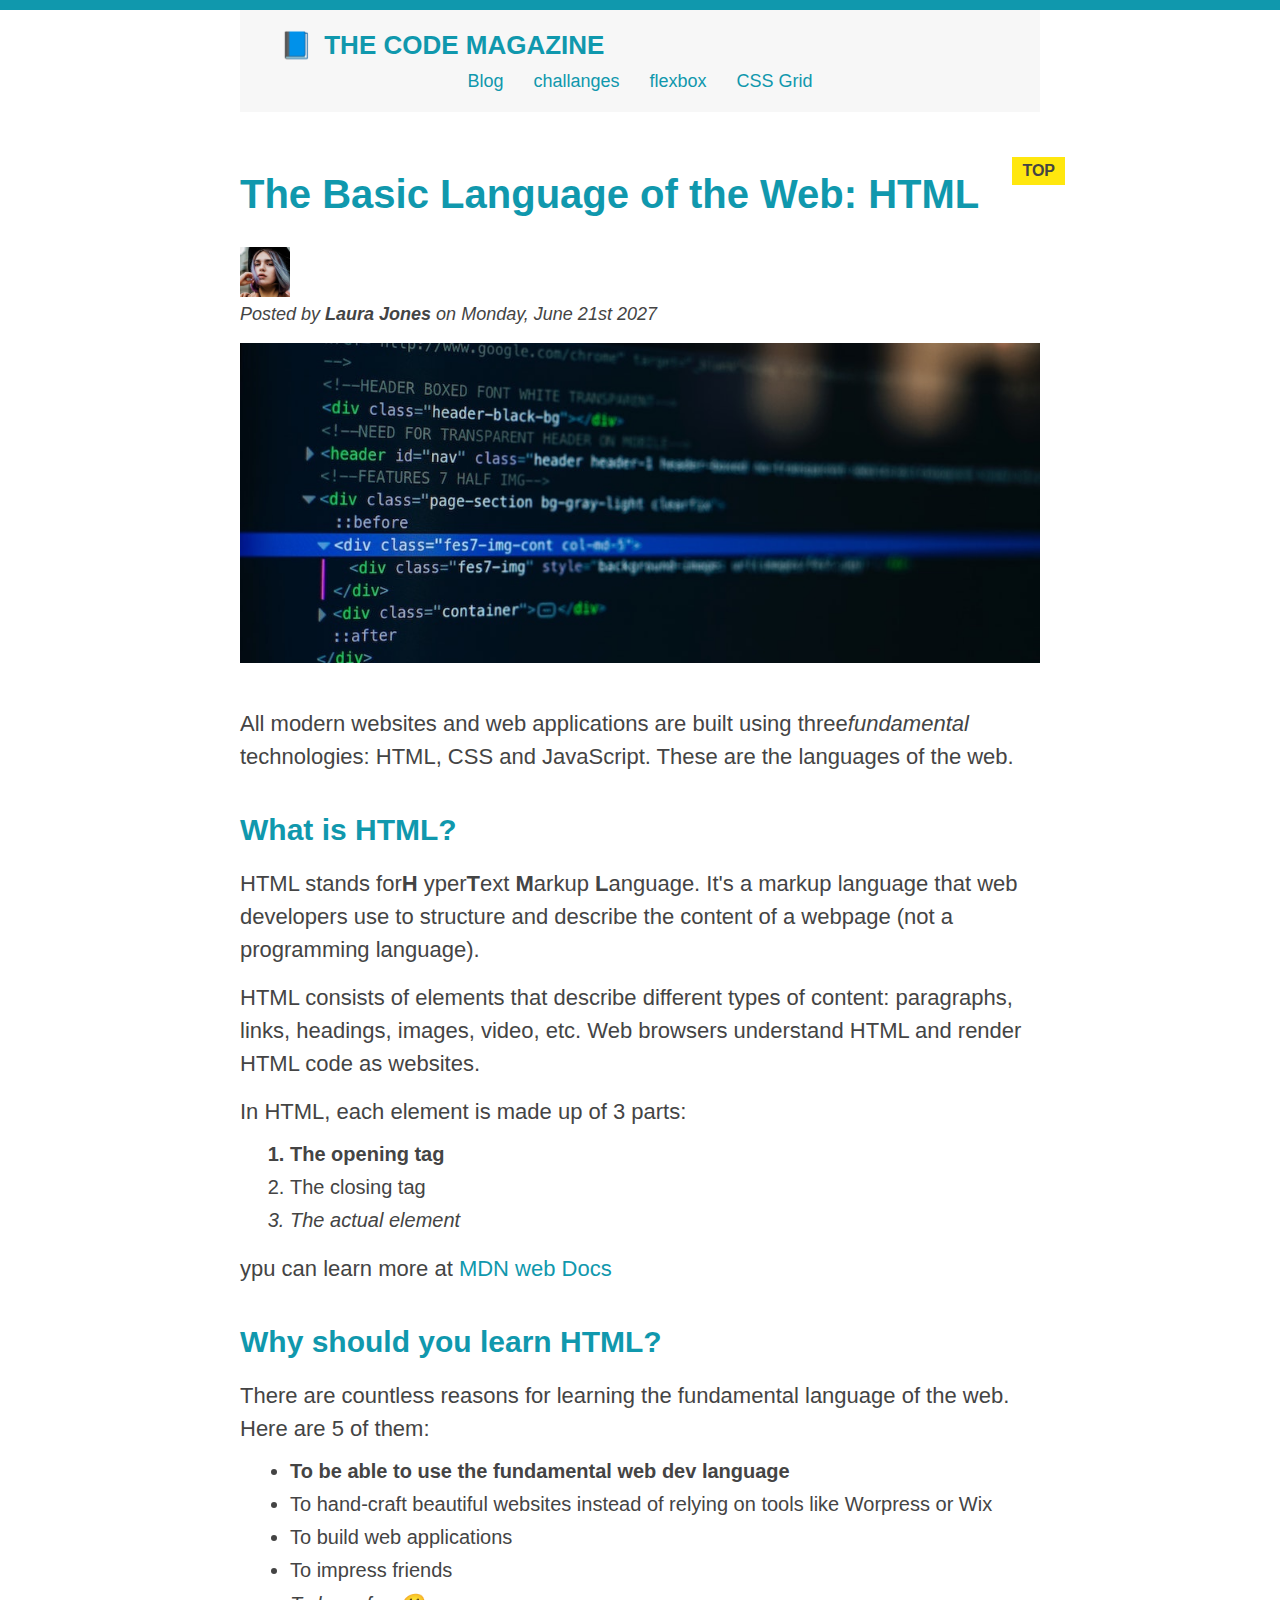
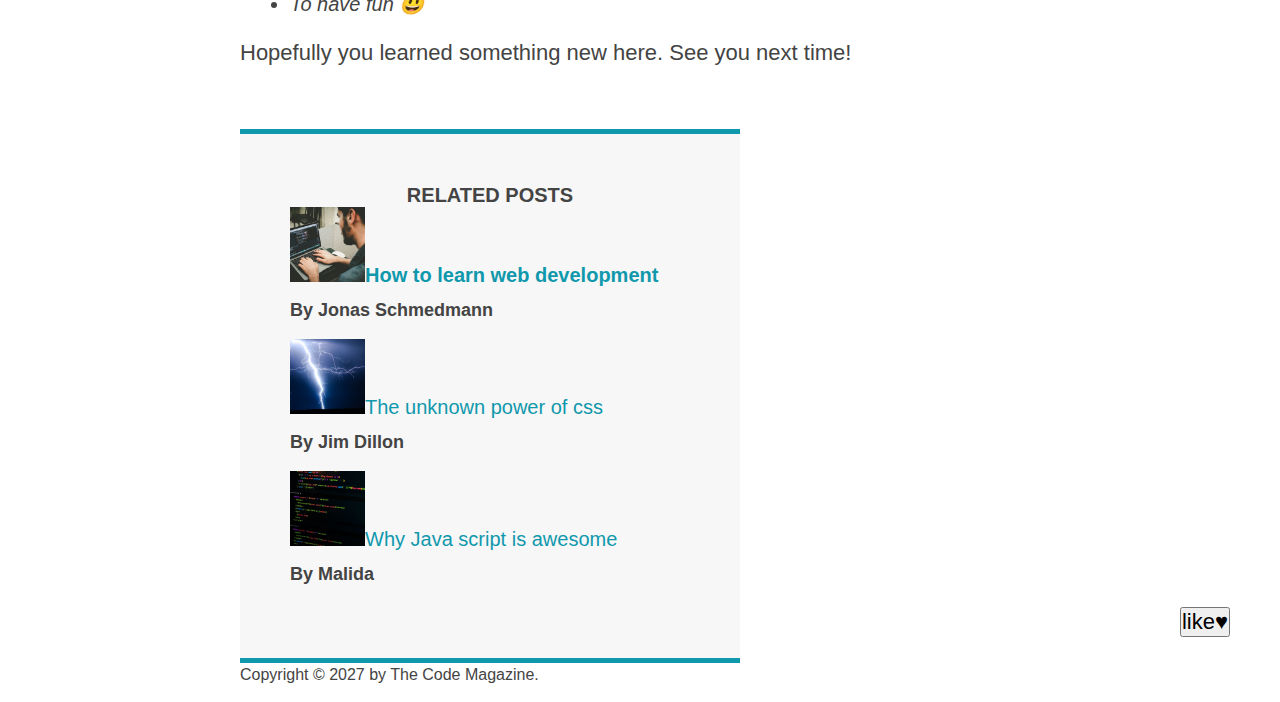
==== index.html @ fb0ad1ed "the code magazine webside" ====
<!DOCTYPE html>
<html lang="en">
  <head>
    <meta charset="UTF-8" />
    <meta name="viewport" content="width=device-width, initial-scale=1.0" />
    <meta http-equiv="X-UA-Compatible" content="ie=edge" />
    <title>The Basic Language of the Web: HTML</title>
    <link href="style.css" rel="stylesheet"/>
  </head>
  <body>
    <div class="container">
    <header class="main-haeder">
    <h1>📘 The Code Magazine</h1>
    <nav>
      <!-- <strong>this is the navigation</strong> -->
    <a href="img/blog.html">Blog</a><a href="img/challanges.html">challanges</a><a href="img/flexbox.html">flexbox</a><a href="img/cssgrid.html">CSS Grid</a>
    </nav>
 
</header>
<article>

  <header class="post-header">
    <h2>The Basic Language of the Web: HTML</h2>
<img  src="img/laura-jones.jpg" alt="Headshot of Laura Jones" height="50"width="50"/>
    <p id="autor" >Posted by <strong>Laura Jones</strong> on Monday, June 21st 2027</p>
<img class="post-img"  src="img/post-img.jpg" alt="HTML code on a screen"width="500" height="200"/ >

<button>like♥</button>
</header>

    <p>All modern websites and web applications are built using three<em>fundamental</em> technologies: HTML, CSS and JavaScript. These are the languages of the web.</p>
  </img>
  <h3>What is HTML?</h3>
  <p>HTML stands for<strong>H</strong> yper<strong>T</strong>ext <strong>M</strong>arkup <strong>L</strong>anguage. It's a markup language that web developers use to structure and describe the content of a webpage (not a programming language).
  </p>
  <p>HTML consists of elements that describe different types of content: paragraphs, links, headings, images, video, etc. Web browsers understand HTML and render HTML code as websites.
  </p>
 <p> In HTML, each element is made up of 3 parts:</p>
<ol>
<li class="first-li">The opening tag</li>
<li>The closing tag</li>
<li>The actual element</li>
</ol>
<p>ypu can learn more at
<a href="https://developer.mozilla.org/en-US/" target="-blank"> MDN web Docs</a></p>
<h3>Why should you learn HTML?</h3>

<p>There are countless reasons for learning the fundamental language of the web. Here are 5 of them:
</p><ul>
  <li class="first-li"> To be able to use the fundamental web dev language</li>
  <li >To hand-craft beautiful websites instead of relying on tools like Worpress or Wix</li>
  <li>To build web applications</li>
  <li>To impress friends</li>
<li> To have fun 😃</li>
 
</ul>
<p>
Hopefully you learned something new here. See you next time!
</p>
</article>
<aside>
  <h4>Related posts</h4>
<ul class="related">
  <li><img src="img/related-1.jpg"   alt="the person programing" width="75" height="75"/><a href="#" >How to learn web development</a></li>
  <p class="related-autor"><strong>By Jonas Schmedmann</strong></p>
  <li><img src="img/related-2.jpg" alt="the person programing" width="75" height="75"/><a href="#">The unknown power of css</a></li>
  <p class="related-autor"><strong>By Jim Dillon</strong></p>
  <li><img src="img/related-3.jpg" alt="the person programing" width="75" height="75"/><a href="#">Why Java script is awesome</a></li>
  <p class="related-autor"><strong>By Malida</strong></p>
</ul>

</aside>
<footer>
  <p id="copyright" class="copyright text">Copyright &copy; 2027 by The Code Magazine.</p></footer>
</div>  

</body>
</html>
---- style.css ----
* {
  /* border-top: 10px solid #1098ad ; */
  margin: 0;
  padding: 0;
}

/* page section */
body {
  color: #444;
  font-family: sans-serif;
  border-top: 10px solid #1098ad;
  position: relative;
}
.container {
  width: 800px;
  /* margin-left: auto; */
  /* margin-right: auto; */
  margin: 0 auto;
  /* position: relative; */
}

.main-haeder {
  background-color: #f7f7f7;
  /* padding: 20px; */
  /* padding-left: 40px; */
  /* padding-right: 40px; */
  padding: 20px 40px;
  margin-bottom: 60px;
  /* height: 80px; */
}

nav {
  font-size: 18px;
  text-align: center;
}

article {
  margin-bottom: 60px;
}
.post-header {
  margin-bottom: 40px;
}

aside {
  background-color: #f7f7f7;
  border-top: 5px solid #1098ad;
  border-bottom: 5px solid #1098ad;

  width: 500px;
  padding: 50px 0;
}

/* smaaller elements */

h1,
h2,
h3 {
  color: #1098ad;
}

h1 {
  font-size: 26px;

  text-transform: uppercase;
}
h2 {
  font-size: 40px;
  margin-bottom: 30px;
}
p {
  font-size: 22px;
  margin-bottom: 15px;
  line-height: 1.5;
}
h3 {
  font-size: 30px;
  margin-bottom: 20px;
  margin-top: 40px;
}
h4 {
  font-size: 20px;

  text-transform: uppercase;
  text-align: center;
}
ul,
ol {
  margin-left: 50px;
  margin-bottom: 20px;
}
li {
  font-size: 20px;
  margin-bottom: 10px;
  /* display: inline; */
}
li:last-child {
  margin-bottom: 0;
}

/* footer p { */
/* font-size: 16px; */
/* } */
/*article header p {
  font-style: italic;
}*/

#autor {
  font-style: italic;
  font-size: 18px;
}
#copyright {
  font-size: 16px;
}
.related-autor {
  font-size: 18px;
  font-weight: bold;
}
/* ul { */
/* list-style: none; */
/* } */
.related {
  list-style: none;
}

/* body { */
/* background-color: blue; */
/* } */
/* .first-li { */
/* font-weight: bold; */
/* } */
li:first-child {
  font-weight: bold;
}
li:last-child {
  font-style: italic;
}
li:nth-child(even) {
  /* color: red; */
}
/* tis doesnt work */
/* article p:first-child { */
/* color: red; */
/* } */

a:link {
  color: #1098ad;
  text-decoration: none;
}
a:visited {
  /* color: #777; */
  color: #1098ad;
}
a:hover {
  color: orangered;
  font-weight: bold;
  text-decoration: underline orangered;
}
a:active {
  background-color: black;
  font-style: italic;
}

/* LVHA */
.post-img {
  width: 100%;
  height: auto;
}

nav a:link {
  /* background-color: orangered; */
  /* margin: 20px; */
  /* padding:20px; */
  /* display: block; */
  margin-right: 30px;
  margin-top: 10px;
  display: inline-block;
}

nav a:link:last-child {
  margin-right: 0;
}
button {
  font-size: 22px;
  padding: 20p;
  cursor: pointer;
  position: absolute;
  /* top: 50; */
  /* left: 50; */
  right: 50px;
  bottom: 50px;
}
h1::first-letter {
  font-style: normal;
  margin-right: 5px;
}
h3 + p::first-line {
  /* color: red; */
}
h2 {
  /* background-color: orange; */
  position: relative;
}
h2::after {
  content: "TOP";
  background-color: #ffe70e;
  color: #444;
  font-size: 16px;
  font-weight: bold;
  display: inline-block;
  padding: 5px 10px;
  position: absolute;
  top: -15px;
  right: -25px;
}
/* resolving conflict */
/* #cpyright{ */
/* color: red; */
/* } */
/* .copyright{ */
/* columns: blue; */
/* } */
/* .text{ */
/* color: yellow; */
/* } */
/* footer p{ */
/* color: green !important; */
/* } */
/* nav a:link, */
/* nav p{ */
/* font-size: 18px; */
/* } */
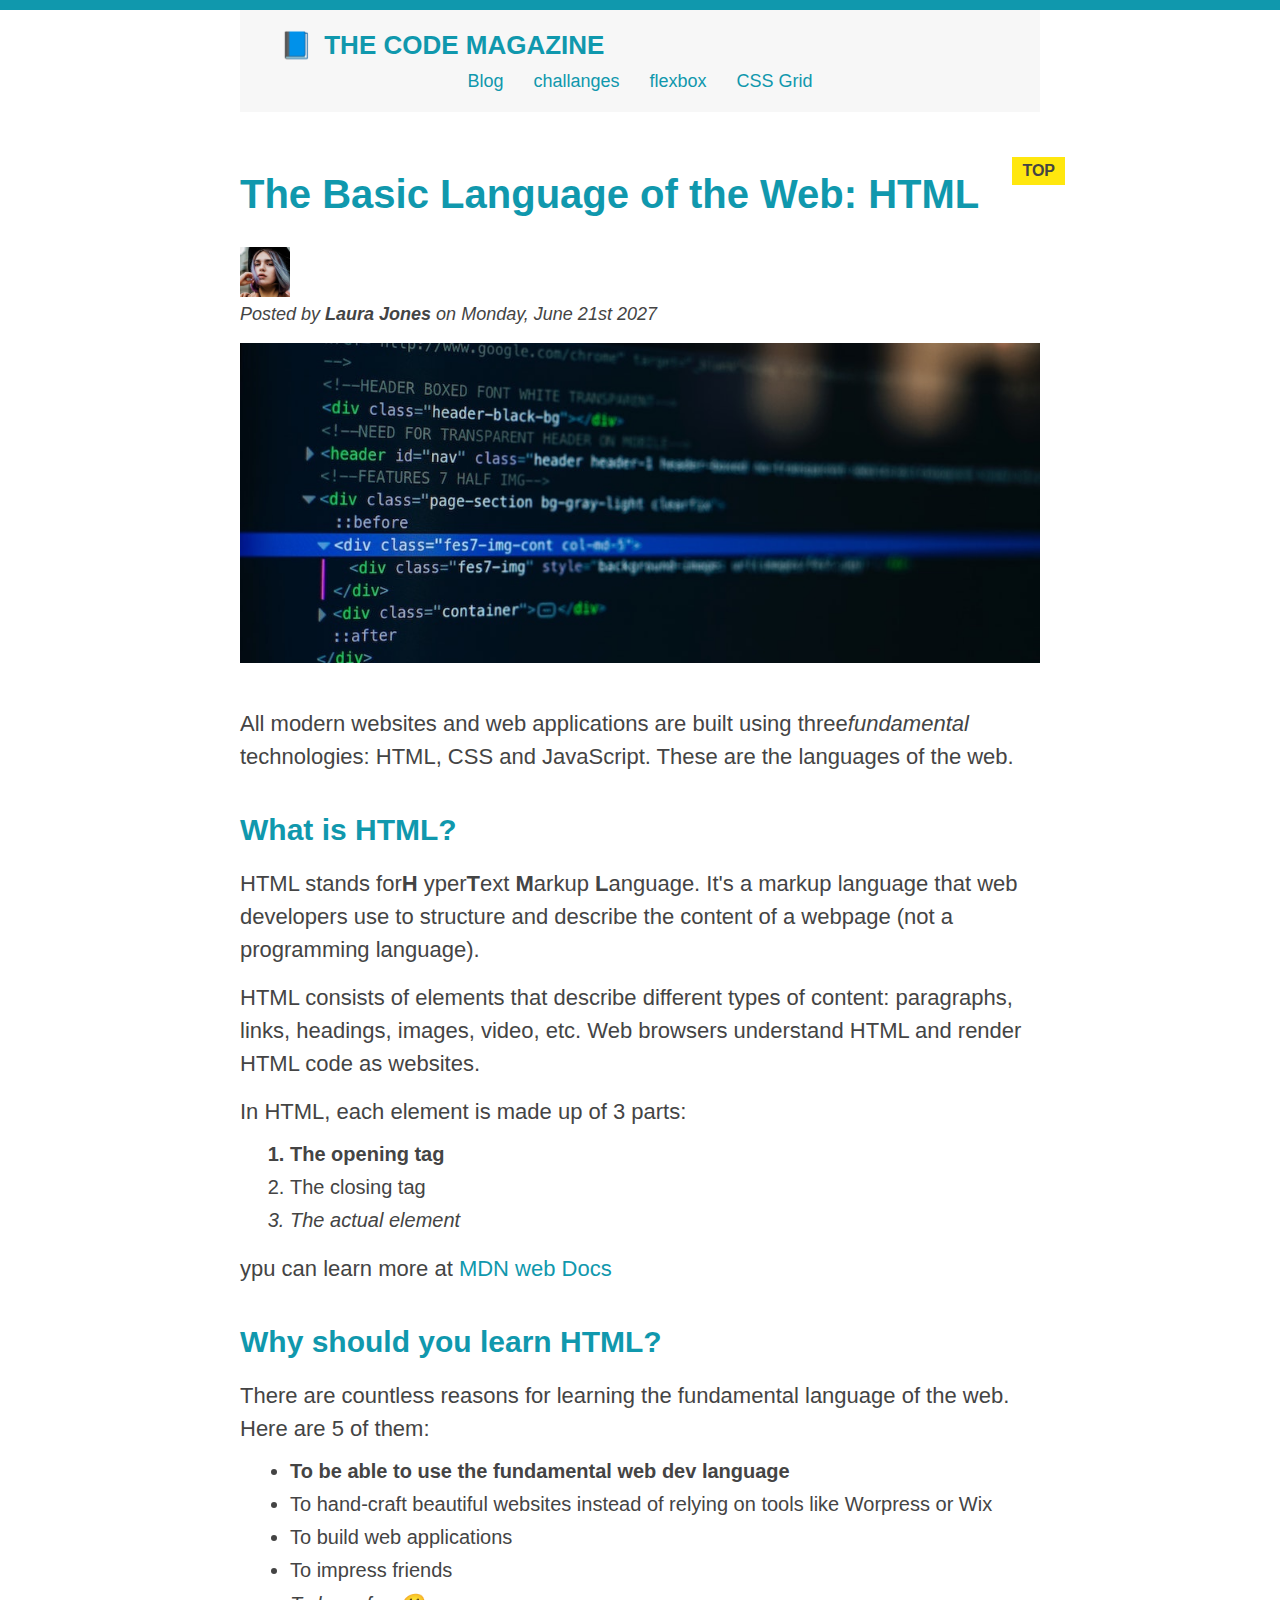
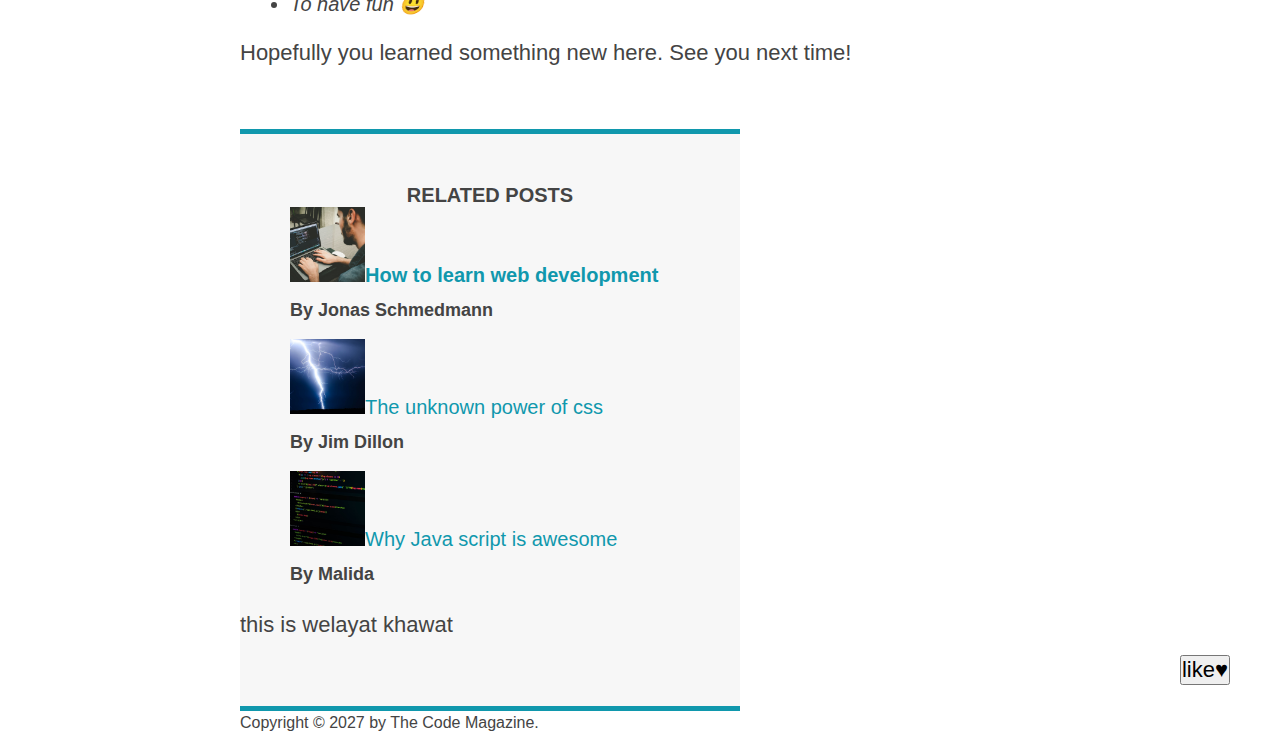
==== commit b732a2b6: "update the index" ====
--- a/index.html
+++ b/index.html
@@ -68,7 +68,7 @@
   <li><img src="img/related-3.jpg" alt="the person programing" width="75" height="75"/><a href="#">Why Java script is awesome</a></li>
   <p class="related-autor"><strong>By Malida</strong></p>
 </ul>
-
+<p>this is welayat khawat</p>
 </aside>
 <footer>
   <p id="copyright" class="copyright text">Copyright &copy; 2027 by The Code Magazine.</p></footer>
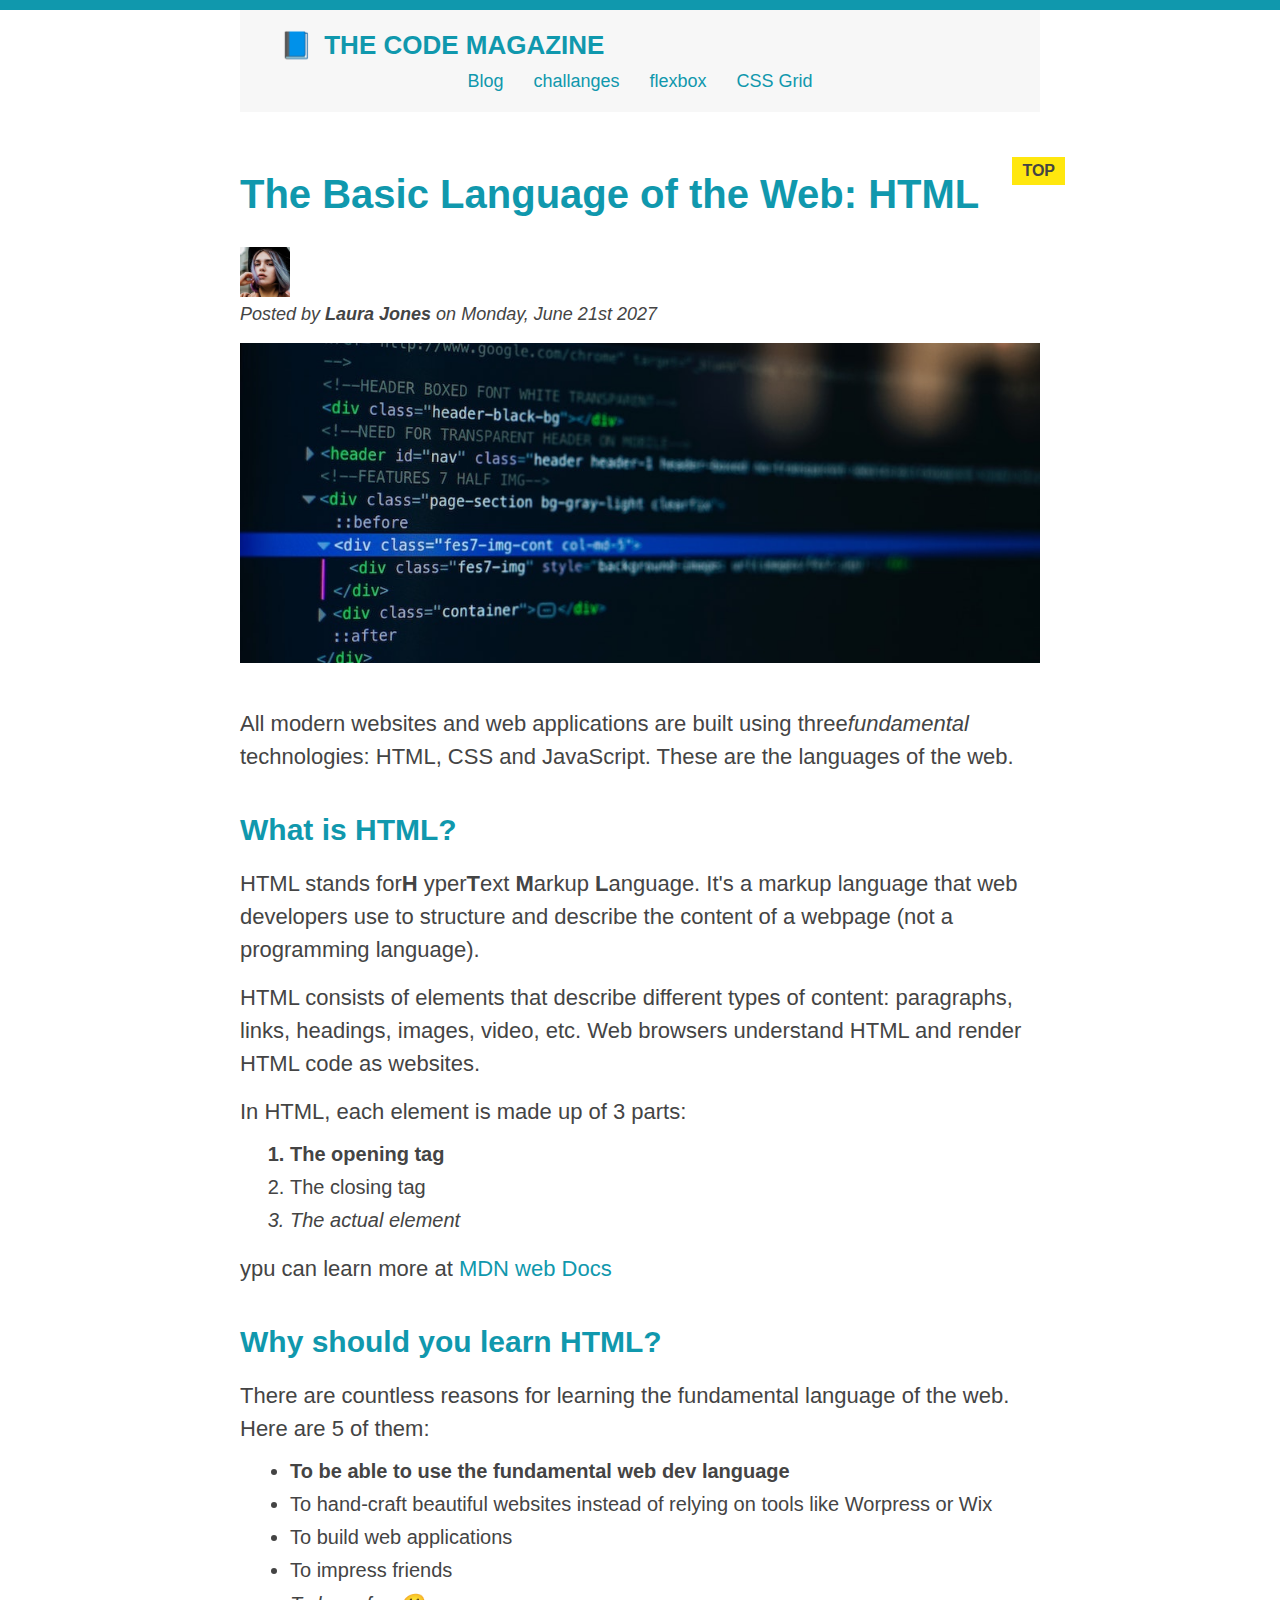
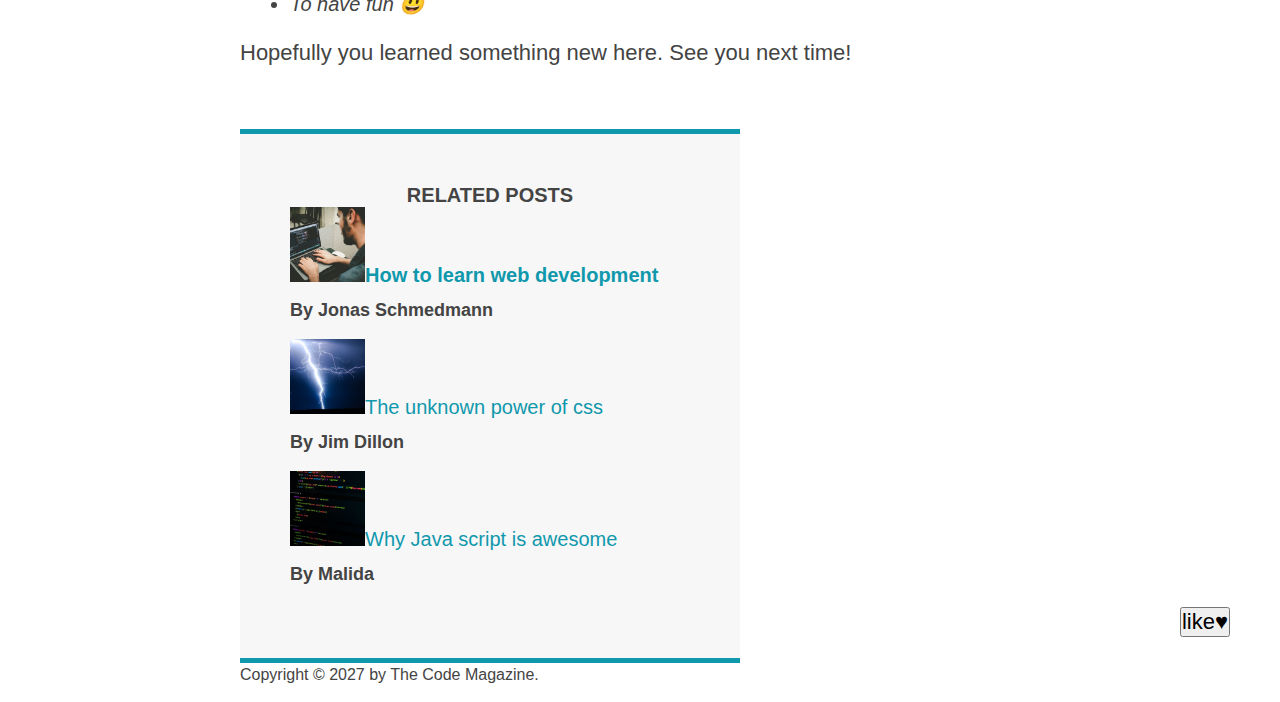
==== commit 864cb897: "Update index.html" ====
--- a/index.html
+++ b/index.html
@@ -68,7 +68,7 @@
   <li><img src="img/related-3.jpg" alt="the person programing" width="75" height="75"/><a href="#">Why Java script is awesome</a></li>
   <p class="related-autor"><strong>By Malida</strong></p>
 </ul>
-<p>this is welayat khawat</p>
+
 </aside>
 <footer>
   <p id="copyright" class="copyright text">Copyright &copy; 2027 by The Code Magazine.</p></footer>
